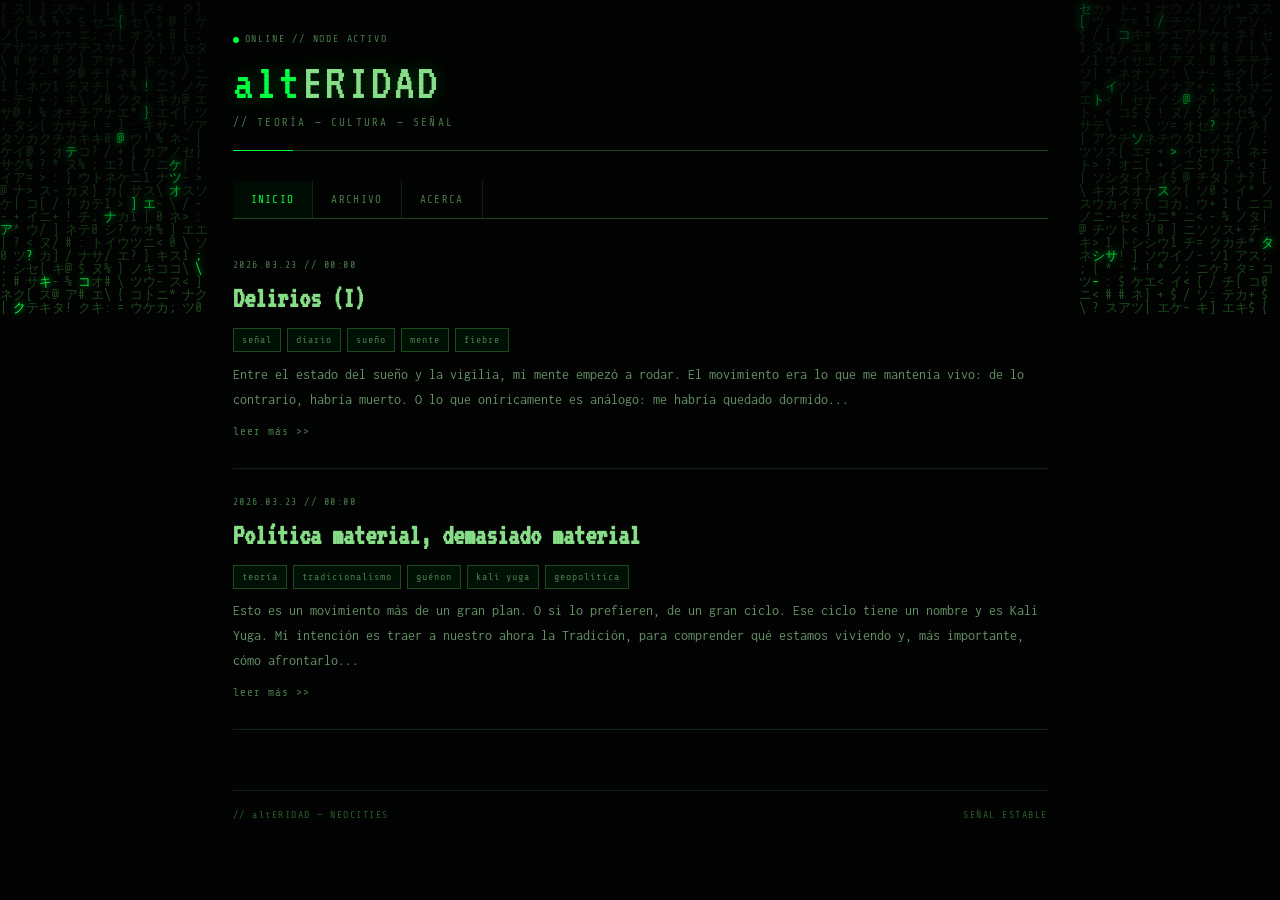
==== index.html @ e2779393 "Add files via upload" ====
<!DOCTYPE html>
<html lang="es">
<head>
  <meta charset="UTF-8">
  <meta name="viewport" content="width=device-width, initial-scale=1.0">
  <title>altERIDAD</title>
  <link rel="icon" type="image/svg+xml" href="favicon.svg">
  <link rel="stylesheet" href="style.css">
</head>
<body>
  <header>
    <div class="site-status"><span class="blink"></span>ONLINE // NODE ACTIVO</div>
    <a href="index.html" class="site-title">alt<span>ERIDAD</span></a>
    <div class="site-desc">// <a href="teoria.html" class="cat-link">TEORÍA</a> — <a href="cultura.html" class="cat-link">CULTURA</a> — <a href="senal.html" class="cat-link">SEÑAL</a></div>
  </header>
  <nav>
    <a href="index.html" class="active">INICIO</a>
    <a href="archivo.html">ARCHIVO</a>
    <a href="acerca.html">ACERCA</a>
  </nav>
  <ul class="post-list">
    <li class="post-item" data-cats="senal">
      <div class="post-meta">2026.03.23 // 00:00</div>
      <h2><a href="articulos/delirios-i.html">Delirios (I)</a></h2>
      <div class="post-tags">
        <a href="senal.html" class="tag tag-link">señal</a>
        <span class="tag">diario</span><span class="tag">sueño</span><span class="tag">mente</span><span class="tag">fiebre</span>
      </div>
      <p class="post-excerpt">Entre el estado del sueño y la vigilia, mi mente empezó a rodar. El movimiento era lo que me mantenía vivo: de lo contrario, habría muerto. O lo que oníricamente es análogo: me habría quedado dormido...</p>
      <a class="read-more" href="articulos/delirios-i.html">leer más &gt;&gt;</a>
    </li>
    <li class="post-item" data-cats="teoria">
      <div class="post-meta">2026.03.23 // 00:00</div>
      <h2><a href="articulos/kali-yuga-defensa-occidente.html">Política material, demasiado material</a></h2>
      <div class="post-tags">
        <a href="teoria.html" class="tag tag-link">teoría</a>
        <span class="tag">tradicionalismo</span><span class="tag">guénon</span><span class="tag">kali yuga</span><span class="tag">geopolítica</span>
      </div>
      <p class="post-excerpt">Esto es un movimiento más de un gran plan. O si lo prefieren, de un gran ciclo. Ese ciclo tiene un nombre y es Kali Yuga. Mi intención es traer a nuestro ahora la Tradición, para comprender qué estamos viviendo y, más importante, cómo afrontarlo...</p>
      <a class="read-more" href="articulos/kali-yuga-defensa-occidente.html">leer más &gt;&gt;</a>
    </li>
    <!-- AQUÍ IRÁN LOS PRÓXIMOS ARTÍCULOS -->
  </ul>
  <footer>
    <span>// altERIDAD — NEOCITIES</span>
    <span>SEÑAL ESTABLE</span>
  </footer>
  <script src="matrix.js"></script>
</body>
</html>
---- style.css ----
@import url('https://fonts.googleapis.com/css2?family=VT323&family=Share+Tech+Mono&family=Inconsolata:wght@400;700&display=swap');

*, *::before, *::after {
  box-sizing: border-box;
  margin: 0;
  padding: 0;
}

:root {
  --verde: #00ff41;
  --verde-mid: #88dd88;
  --verde-dim: #4a7a4a;
  --verde-dark: #1e4a1e;
  --verde-darker: #112211;
  --bg: #0a0a0a;
  --bg2: #0f0f0f;
  --text: #7aaa7a;
  --font-mono: 'Inconsolata', monospace;
  --font-display: 'VT323', monospace;
  --font-code: 'Share Tech Mono', monospace;
}

html {
  background: var(--bg);
  color: var(--text);
  font-family: var(--font-mono);
  font-size: 15px;
  line-height: 1.8;
}

body {
  max-width: 860px;
  margin: 0 auto;
  padding: 2rem 1.5rem 4rem;
}

/* SCANLINE */
body::before {
  content: '';
  position: fixed;
  inset: 0;
  background: repeating-linear-gradient(
    0deg,
    transparent,
    transparent 2px,
    rgba(0,255,65,0.012) 2px,
    rgba(0,255,65,0.012) 4px
  );
  pointer-events: none;
  z-index: 999;
}

/* HEADER */
header {
  border-bottom: 1px solid var(--verde-dark);
  padding-bottom: 1.2rem;
  margin-bottom: 2rem;
  position: relative;
}

header::after {
  content: '';
  position: absolute;
  bottom: -1px;
  left: 0;
  width: 60px;
  height: 1px;
  background: var(--verde);
}

.site-status {
  font-family: var(--font-code);
  font-size: 10px;
  color: var(--verde-dim);
  letter-spacing: 0.18em;
  margin-bottom: 0.6rem;
}

.blink {
  display: inline-block;
  width: 6px;
  height: 6px;
  background: var(--verde);
  border-radius: 50%;
  margin-right: 6px;
  animation: blink 1.8s step-end infinite;
  vertical-align: middle;
}

@keyframes blink {
  50% { opacity: 0; }
}

.site-title {
  font-family: var(--font-display);
  font-size: 3.5rem;
  color: var(--verde);
  letter-spacing: 0.04em;
  line-height: 1;
  text-shadow: 0 0 18px rgba(0,255,65,0.25);
  text-decoration: none;
  display: block;
  margin-bottom: 0.2rem;
}

.site-title span {
  color: var(--verde-mid);
}

.site-desc {
  font-family: var(--font-code);
  font-size: 11px;
  color: var(--verde-dim);
  letter-spacing: 0.2em;
}

/* NAV */
nav {
  display: flex;
  gap: 0;
  border-bottom: 1px solid var(--verde-dark);
  margin-bottom: 2.5rem;
  font-family: var(--font-code);
  font-size: 11px;
  letter-spacing: 0.12em;
}

nav a {
  color: var(--verde-dim);
  text-decoration: none;
  padding: 0.55rem 1.2rem;
  border-right: 1px solid var(--verde-darker);
  transition: color 0.15s, background 0.15s;
}

nav a:hover,
nav a.active {
  color: var(--verde);
  background: rgba(0,255,65,0.04);
}

/* LISTA DE ARTICULOS */
.post-list {
  list-style: none;
}

.post-item {
  padding: 1.6rem 0;
  border-bottom: 1px solid var(--verde-darker);
}

.post-item:first-child {
  padding-top: 0;
}

.post-meta {
  font-family: var(--font-code);
  font-size: 10px;
  color: var(--verde-dim);
  letter-spacing: 0.15em;
  margin-bottom: 0.4rem;
}

.post-item h2 a {
  font-family: var(--font-display);
  font-size: 1.9rem;
  color: var(--verde-mid);
  text-decoration: none;
  line-height: 1.1;
}

.post-item h2 a:hover {
  color: var(--verde);
}

.post-tags {
  display: flex;
  gap: 6px;
  flex-wrap: wrap;
  margin: 0.5rem 0 0.7rem;
}

.tag {
  font-family: var(--font-code);
  font-size: 10px;
  background: rgba(0,255,65,0.06);
  border: 1px solid var(--verde-dark);
  color: var(--verde-dim);
  padding: 2px 8px;
  letter-spacing: 0.1em;
}

.post-excerpt {
  color: var(--text);
  font-size: 13.5px;
  line-height: 1.85;
  opacity: 0.85;
}

.read-more {
  display: inline-block;
  margin-top: 0.6rem;
  font-family: var(--font-code);
  font-size: 11px;
  color: var(--verde-dim);
  text-decoration: none;
  letter-spacing: 0.1em;
}

.read-more:hover {
  color: var(--verde);
}

/* ARTICULO INDIVIDUAL */
.article-header {
  margin-bottom: 2rem;
  padding-bottom: 1.2rem;
  border-bottom: 1px solid var(--verde-dark);
}

.article-header h1 {
  font-family: var(--font-display);
  font-size: 2.8rem;
  color: var(--verde);
  line-height: 1.1;
  margin-bottom: 0.5rem;
  text-shadow: 0 0 14px rgba(0,255,65,0.2);
}

.article-body {
  max-width: 680px;
}

.article-body p {
  margin-bottom: 1.4rem;
  color: var(--text);
  line-height: 1.9;
}

.article-body h2 {
  font-family: var(--font-display);
  font-size: 1.8rem;
  color: var(--verde-mid);
  margin: 2.2rem 0 0.8rem;
}

.article-body h3 {
  font-family: var(--font-code);
  font-size: 13px;
  color: var(--verde-dim);
  letter-spacing: 0.15em;
  margin: 1.8rem 0 0.6rem;
}

.article-body blockquote {
  border-left: 2px solid var(--verde-dark);
  padding-left: 1.2rem;
  color: var(--verde-dim);
  font-style: italic;
  margin: 1.5rem 0;
}

.article-body a {
  color: var(--verde-mid);
  text-decoration: underline;
  text-decoration-color: var(--verde-dark);
}

.article-body a:hover {
  color: var(--verde);
}

.back-link {
  display: inline-block;
  margin-top: 3rem;
  font-family: var(--font-code);
  font-size: 11px;
  color: var(--verde-dim);
  text-decoration: none;
  letter-spacing: 0.12em;
}

.back-link:hover {
  color: var(--verde);
}

/* FOOTER */
footer {
  margin-top: 4rem;
  padding-top: 1rem;
  border-top: 1px solid var(--verde-darker);
  font-family: var(--font-code);
  font-size: 10px;
  color: #2a5a2a;
  letter-spacing: 0.15em;
  display: flex;
  justify-content: space-between;
}

.article-body blockquote cite {
  display: block;
  margin-top: 0.5rem;
  font-size: 11px;
  font-family: var(--font-code);
  font-style: normal;
  color: #2a5a2a;
  letter-spacing: 0.1em;
}

.article-sign {
  margin-top: 2.5rem;
  font-family: var(--font-code);
  font-size: 12px;
  color: var(--verde-dim);
  letter-spacing: 0.15em;
}

.cat-link {
  font-family: var(--font-code);
  font-size: 11px;
  color: var(--verde-dim);
  text-decoration: none;
  letter-spacing: 0.2em;
  transition: color 0.15s;
}

.cat-link:hover,
.cat-link.active-cat {
  color: var(--verde);
}

.cat-header {
  margin-bottom: 2.5rem;
  padding-bottom: 1.2rem;
  border-bottom: 1px solid var(--verde-dark);
}

.cat-label {
  font-family: var(--font-code);
  font-size: 10px;
  color: var(--verde-dim);
  letter-spacing: 0.2em;
  margin-bottom: 0.4rem;
}

.cat-title {
  font-family: var(--font-display);
  font-size: 2.8rem;
  color: var(--verde);
  line-height: 1;
  text-shadow: 0 0 14px rgba(0,255,65,0.2);
  margin-bottom: 0.5rem;
}

.cat-desc {
  font-family: var(--font-code);
  font-size: 11px;
  color: var(--verde-dim);
  letter-spacing: 0.1em;
}

.tag-link {
  text-decoration: none;
  cursor: pointer;
  transition: background 0.15s, color 0.15s;
}

.tag-link:hover,
.tag.tag-active {
  background: rgba(0,255,65,0.15);
  border-color: var(--verde-dim);
  color: var(--verde);
}

.empty-state {
  opacity: 0.5;
}

/* MATRIX */
#matrix-bg {
  position: fixed;
  top: 0;
  left: 0;
  width: 100%;
  height: 100%;
  z-index: 0;
  pointer-events: none;
}

body > *:not(#matrix-bg) {
  position: relative;
  z-index: 1;
}

@media (max-width: 600px) {
  .site-title { font-size: 2.6rem; }
  nav a { padding: 0.5rem 0.8rem; }
  footer { flex-direction: column; gap: 0.3rem; }
}
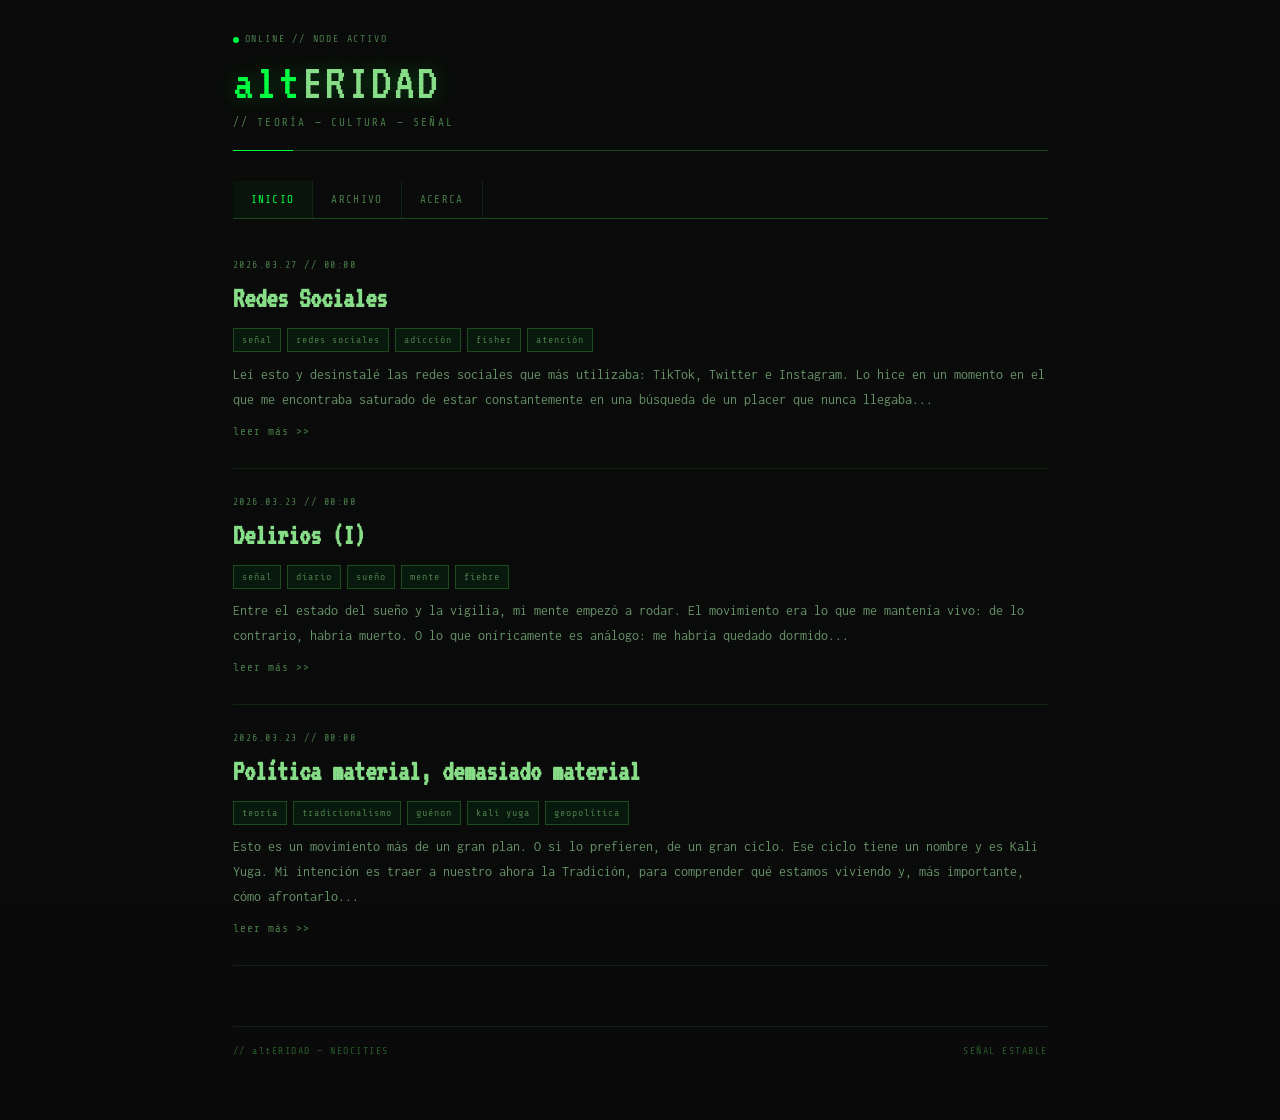
==== commit 5e9063e7: "Add files via upload" ====
--- a/index.html
+++ b/index.html
@@ -19,6 +19,16 @@
     <a href="acerca.html">ACERCA</a>
   </nav>
   <ul class="post-list">
+    <li class="post-item" data-cats="senal">
+      <div class="post-meta">2026.03.27 // 00:00</div>
+      <h2><a href="articulos/redes-sociales.html">Redes Sociales</a></h2>
+      <div class="post-tags">
+        <a href="senal.html" class="tag tag-link">señal</a>
+        <span class="tag">redes sociales</span><span class="tag">adicción</span><span class="tag">fisher</span><span class="tag">atención</span>
+      </div>
+      <p class="post-excerpt">Leí esto y desinstalé las redes sociales que más utilizaba: TikTok, Twitter e Instagram. Lo hice en un momento en el que me encontraba saturado de estar constantemente en una búsqueda de un placer que nunca llegaba...</p>
+      <a class="read-more" href="articulos/redes-sociales.html">leer más &gt;&gt;</a>
+    </li>
     <li class="post-item" data-cats="senal">
       <div class="post-meta">2026.03.23 // 00:00</div>
       <h2><a href="articulos/delirios-i.html">Delirios (I)</a></h2>
